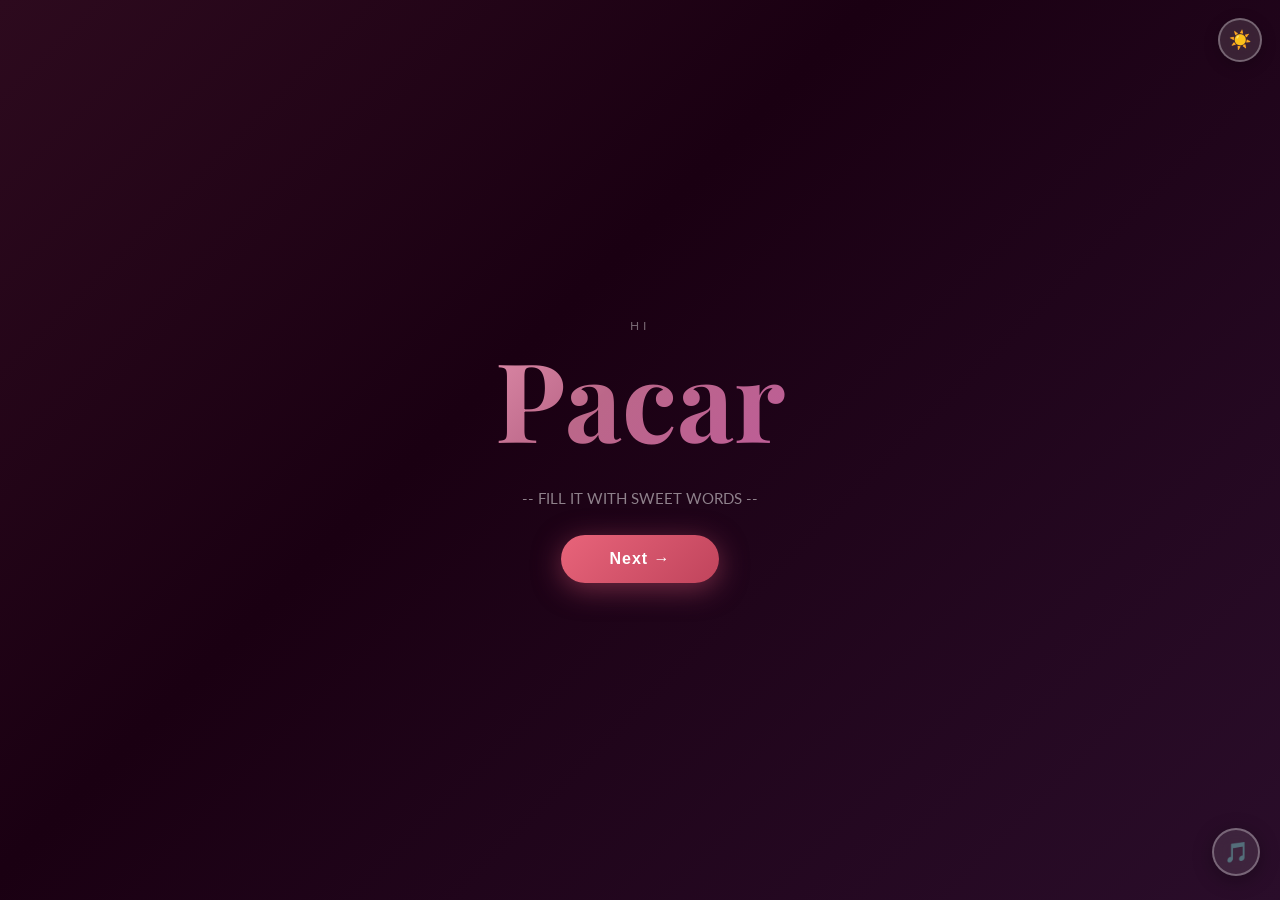
==== web3.html @ 9d890f9f "Add files via upload" ====
<!DOCTYPE html>
<html lang="id" data-theme="dark">
<head>
<meta charset="UTF-8">
<meta name="viewport" content="width=device-width, initial-scale=1.0">
<title>Happy Birthday Pacar</title>
<link href="https://fonts.googleapis.com/css2?family=Playfair+Display:ital,wght@0,400;0,700;1,400&family=Lato:wght@300;400;700&display=swap" rel="stylesheet">
<link rel="stylesheet" href="web3.css">
</head>
<body>

<!-- Floating hearts -->
<div class="bg-hearts" id="bgHearts"></div>

<!-- Theme Toggle Button -->
<button class="theme-toggle" id="themeToggle" title="Toggle Dark/Light Mode">☀️</button>

<!-- Backsound Audio -->
<!-- FIX: path menggunakan relative path dari folder yang sama -->
<audio id="bgMusic" loop preload="auto">
  <source src="song/wave to earth - love. (Official Lyric Video).mp3" type="audio/mpeg">
</audio>

<!-- Mini music player button -->
<div class="music-player" id="musicPlayer">
  <button class="music-btn" id="musicToggle" title="Play/Pause Music">
    <span class="music-icon" id="musicIcon">🎵</span>
  </button>
  <div class="music-note n1">♪</div>
  <div class="music-note n2">♫</div>
  <div class="music-note n3">♩</div>
</div>

<!-- SCENE 1 — INTRO -->
<div class="scene active" id="s-intro">
  <p class="scene-label"> Hi </p>
  <h1 class="intro-name">Pacar</h1>
  <div class="intro-rose-row"></div>
  <p class="scene-sub">-- FILL IT WITH SWEET WORDS --</p>
  <button class="btn btn-rose" id="btnIntroStart">Next →</button>
</div>

<!-- SCENE 2 — COUNTDOWN -->
<div class="scene" id="s-countdown">
  <p class="scene-label" style="margin-bottom:20px">Wait...</p>
  <div style="position:relative;display:flex;align-items:center;justify-content:center;">
    <div class="countdown-ring" style="width:240px;height:240px;margin:-120px;"></div>
    <div class="countdown-num" id="cdNum">3</div>
  </div>
  <p id="cdLabel" style="margin-top:28px;font-size:16px;color:var(--text-sub);letter-spacing:2px;min-height:24px;text-align:center;"></p>
</div>

<!-- SCENE 3 — GAME (CARD FLIP) -->
<div class="scene" id="s-game">
  <h2 class="scene-h2">Card Flip </h2>
  <p class="scene-sub" style="margin-bottom:14px">Match 8 pairs of cards</p>
  <div class="game-header">
    <div class="game-stat">Step: <span id="gMoves">0</span></div>
    <div class="game-stat">Pair: <span id="gMatched">0</span>/8</div>
    <div class="game-stat">Time: <span id="gTimer">0</span>s</div>
  </div>
  <div class="card-grid" id="cardGrid"></div>
  <div class="game-win-msg" id="gameWin">
    <div style="font-size:52px"></div>
    <p class="scene-h2" style="font-size:24px">Yeayyy! It's done!</p>
    <p class="scene-sub" style="margin-bottom:16px" id="winDetail">— steps per — seconds</p>
    <button class="btn btn-rose" id="btnGameNext">Next</button>
  </div>
</div>

<!--  SCENE 4 — CAKE -->
<div class="scene" id="s-cake">
  <h2 class="scene-h2">Puff the candle !</h2>
  <p class="scene-sub">Make a wish... then puff</p>
  <div class="cake-wrap">
    <svg id="cake-svg" viewBox="0 0 300 300" xmlns="http://www.w3.org/2000/svg">
      <ellipse cx="150" cy="270" rx="108" ry="13" fill="rgba(255,120,140,.15)"/>
      <!-- Bottom tier -->
      <rect x="50" y="190" width="200" height="76" rx="14" fill="#c0445c" opacity=".85"/>
      <rect x="50" y="183" width="200" height="16" rx="7" fill="#e8647a"/>
      <path d="M55 215 Q80 204 105 215 Q130 226 155 215 Q180 204 205 215 Q230 226 246 215" fill="none" stroke="rgba(255,255,255,.3)" stroke-width="2"/>
      <circle cx="85"  cy="208" r="5" fill="rgba(255,255,255,.4)"/>
      <circle cx="120" cy="202" r="4" fill="rgba(255,255,255,.3)"/>
      <circle cx="155" cy="208" r="5" fill="rgba(255,255,255,.4)"/>
      <circle cx="190" cy="202" r="4" fill="rgba(255,255,255,.3)"/>
      <circle cx="218" cy="208" r="5" fill="rgba(255,255,255,.4)"/>
      <!-- Middle tier -->
      <rect x="72" y="125" width="156" height="66" rx="11" fill="#9b5b8a" opacity=".85"/>
      <rect x="72" y="118" width="156" height="15" rx="6" fill="#bf7db4"/>
      <text x="150" y="162" font-family="Georgia,serif" font-size="11" fill="rgba(255,255,255,.7)" text-anchor="middle" font-style="italic"></text>
      <rect x="94"  y="134" width="14" height="4" rx="2" fill="rgba(255,200,220,.7)" transform="rotate(-28 101 136)"/>
      <rect x="130" y="141" width="14" height="4" rx="2" fill="rgba(200,160,255,.7)" transform="rotate(18 137 143)"/>
      <rect x="168" y="134" width="14" height="4" rx="2" fill="rgba(255,220,140,.7)" transform="rotate(-15 175 136)"/>
      <rect x="102" y="151" width="14" height="4" rx="2" fill="rgba(255,220,140,.7)" transform="rotate(22 109 153)"/>
      <rect x="160" y="151" width="14" height="4" rx="2" fill="rgba(255,180,200,.7)" transform="rotate(-18 167 153)"/>
      <!-- Top tier -->
      <rect x="98" y="68" width="104" height="56" rx="10" fill="#e8a952" opacity=".8"/>
      <rect x="98" y="62" width="104" height="14" rx="6" fill="#f0c060"/>
      <!-- Bow -->
      <path d="M136 60 Q127 52 131 46 Q136 41 143 49" fill="#e8647a"/>
      <path d="M164 60 Q173 52 169 46 Q164 41 157 49" fill="#e8647a"/>
      <circle cx="150" cy="58" r="6" fill="#c0445c"/>
      <!-- Candles -->
      <g id="c-on">
        <rect x="114" y="40" width="11" height="26" rx="4" fill="#f9a8d4"/>
        <ellipse cx="119.5" cy="42" rx="5.5" ry="2.8" fill="#f472b6"/>
        <g class="flame-g f1"><ellipse cx="119.5" cy="32" rx="5" ry="8" fill="#fbbf24" opacity=".9"/><ellipse cx="119.5" cy="34" rx="3" ry="5" fill="#f97316"/><ellipse cx="119.5" cy="36" rx="2" ry="3" fill="#ef4444"/></g>
        <rect x="144" y="34" width="11" height="28" rx="4" fill="#a5f3fc"/>
        <ellipse cx="149.5" cy="36" rx="5.5" ry="2.8" fill="#22d3ee"/>
        <g class="flame-g f2"><ellipse cx="149.5" cy="26" rx="5" ry="8" fill="#fbbf24" opacity=".9"/><ellipse cx="149.5" cy="28" rx="3" ry="5" fill="#f97316"/><ellipse cx="149.5" cy="30" rx="2" ry="3" fill="#ef4444"/></g>
        <rect x="174" y="40" width="11" height="26" rx="4" fill="#bbf7d0"/>
        <ellipse cx="179.5" cy="42" rx="5.5" ry="2.8" fill="#4ade80"/>
        <g class="flame-g f3"><ellipse cx="179.5" cy="32" rx="5" ry="8" fill="#fbbf24" opacity=".9"/><ellipse cx="179.5" cy="34" rx="3" ry="5" fill="#f97316"/><ellipse cx="179.5" cy="36" rx="2" ry="3" fill="#ef4444"/></g>
      </g>
      <g id="c-off" style="display:none">
        <path d="M119.5 38 Q117 30 119.5 22 Q122 14 119.5 8" fill="none" stroke="rgba(255,255,255,.4)" stroke-width="1.5" stroke-linecap="round"/>
        <path d="M149.5 32 Q147 24 149.5 16 Q152 8 149.5 2" fill="none" stroke="rgba(255,255,255,.4)" stroke-width="1.5" stroke-linecap="round"/>
        <path d="M179.5 38 Q177 30 179.5 22 Q182 14 179.5 8" fill="none" stroke="rgba(255,255,255,.4)" stroke-width="1.5" stroke-linecap="round"/>
      </g>
    </svg>
    <p class="cake-msg" id="cakeMsg">Make a wish...</p>
    <button class="btn btn-gold" id="btnBlow">puff out the candles!</button>
  </div>
</div>

<!--  SCENE 5 — MESSAGE -->
<div class="scene" id="s-message">
  <h2 class="scene-h2" style="margin-bottom:4px">💌 For u :3 </h2>
  <p class="scene-sub" style="margin-bottom:14px">Write with full of heart</p>

  <div class="msg-scene-wrap">
    <!-- Left side frames -->
    <div class="msg-side-frames msg-side-left">
      <div class="msg-frame">
        <div class="frame-ph"></div>
        <div class="frame-label">memory</div>
      </div>
      <div class="msg-frame">
        <div class="frame-ph"></div>
        <div class="frame-label">us</div>
      </div>
      <div class="msg-frame">
        <div class="frame-ph"></div>
        <div class="frame-label">moments</div>
      </div>
    </div>

    <!-- Message card -->
    <div class="msg-card">
      <p class="msg-text" id="msgTyping"></p>
      <p class="msg-sign" id="msgSign" style="opacity:0;transition:opacity .8s">— "V-09 (Nama Pengirim)" 🌷</p>
    </div>

    <!-- Right side frames -->
    <div class="msg-side-frames msg-side-right">
      <div class="msg-frame">
        <div class="frame-ph"></div>
        <div class="frame-label">love</div>
      </div>
      <div class="msg-frame">
        <div class="frame-ph"></div>
        <div class="frame-label">forever</div>
      </div>
      <div class="msg-frame">
        <div class="frame-ph"></div>
        <div class="frame-label">bday</div>
      </div>
    </div>
  </div>

  <button class="btn btn-ghost" id="btnMsgNext" style="margin-top:16px;display:none">Next</button>
</div>

<!-- SCENE 6 — SOMETHING THAT MAKE U SPECIAL -->
<div class="scene" id="s-special">
  <h2 class="scene-h2">What Makes You Special</h2>
  <p class="scene-sub">Things about you that are always remembered...</p>
  <div class="special-scroll" id="specialGrid">
    <div class="sp-card"><div class="sp-icon"></div><h3 class="sp-title">A</h3><p class="sp-desc">-- The Reason --</p></div>
    <div class="sp-card"><div class="sp-icon"></div><h3 class="sp-title">B</h3><p class="sp-desc">-- The Reason --</p></div>
    <div class="sp-card"><div class="sp-icon"></div><h3 class="sp-title">C</h3><p class="sp-desc">-- The Reason --</p></div>
    <div class="sp-card"><div class="sp-icon"></div><h3 class="sp-title">D</h3><p class="sp-desc">-- The Reason --</p></div>
    <div class="sp-card"><div class="sp-icon"></div><h3 class="sp-title">E</h3><p class="sp-desc">-- The Reason --</p></div>
    <div class="sp-card"><div class="sp-icon"></div><h3 class="sp-title">F</h3><p class="sp-desc">-- The Reason --</p></div>
  </div>
  <button class="btn btn-rose btn-next-sp" id="btnSpecialNext">Next</button>
</div>

<!-- SCENE 7 — GALLERY (POLAROID STYLE, grid 2 kolom, scroll) -->
<div class="scene" id="s-gallery">
  <div class="gallery-title-overlay">
    <h2>Our Memories</h2>
    <p class="gallery-sub">✦ every moment captured in love ✦</p>
  </div>
  <div class="gallery-outer">
    <div class="gallery-track" id="galleryTrack">

      <div class="gallery-row">
        <div class="polaroid">
          <img class="pol-img" src="./image/foto1.jpg" alt="Kenangan 1" loading="lazy" onerror="this.replaceWith(Object.assign(document.createElement('div'),{className:'pol-ph',innerHTML:'<div class=&quot;pi&quot;></div><div class=&quot;pt&quot;>Foto bersama</div>'}))">
          <div class="pol-caption">moment #1</div>
        </div>
        <div class="polaroid">
          <img class="pol-img" src="./image/foto2.jpg" alt="Kenangan 2" loading="lazy" onerror="this.replaceWith(Object.assign(document.createElement('div'),{className:'pol-ph',innerHTML:'<div class=&quot;pi&quot;></div><div class=&quot;pt&quot;>Foto bersama</div>'}))">
          <div class="pol-caption">moment #2</div>
        </div>
      </div>

      <div class="gallery-row">
        <div class="polaroid">
          <img class="pol-img" src="image/foto3.jpg" alt="Kenangan 3" loading="lazy" onerror="this.replaceWith(Object.assign(document.createElement('div'),{className:'pol-ph',innerHTML:'<div class=&quot;pi&quot;></div><div class=&quot;pt&quot;>Foto bersama</div>'}))">
          <div class="pol-caption">moment #3</div>
        </div>
        <div class="polaroid">
          <img class="pol-img" src="image/foto4.jpg" alt="Kenangan 4" loading="lazy" onerror="this.replaceWith(Object.assign(document.createElement('div'),{className:'pol-ph',innerHTML:'<div class=&quot;pi&quot;></div><div class=&quot;pt&quot;>Foto bersama</div>'}))">
          <div class="pol-caption">moment #4</div>
        </div>
      </div>

      <div class="gallery-row">
        <div class="polaroid">
          <img class="pol-img" src="image/foto5.jpg" alt="Kenangan 5" loading="lazy" onerror="this.replaceWith(Object.assign(document.createElement('div'),{className:'pol-ph',innerHTML:'<div class=&quot;pi&quot;></div><div class=&quot;pt&quot;>Foto bersama</div>'}))">
          <div class="pol-caption">moment #5</div>
        </div>
        <div class="polaroid">
          <img class="pol-img" src="image/foto6.jpg" alt="Kenangan 6" loading="lazy" onerror="this.replaceWith(Object.assign(document.createElement('div'),{className:'pol-ph',innerHTML:'<div class=&quot;pi&quot;></div><div class=&quot;pt&quot;>Foto bersama</div>'}))">
          <div class="pol-caption">moment #6</div>
        </div>
      </div>

      <div class="gallery-row">
        <div class="polaroid">
          <img class="pol-img" src="image/foto7.jpg" alt="Kenangan 7" loading="lazy" onerror="this.replaceWith(Object.assign(document.createElement('div'),{className:'pol-ph',innerHTML:'<div class=&quot;pi&quot;></div><div class=&quot;pt&quot;>Foto bersama</div>'}))">
          <div class="pol-caption">moment #7</div>
        </div>
        <div class="polaroid">
          <img class="pol-img" src="image/foto8.jpg" alt="Kenangan 8" loading="lazy" onerror="this.replaceWith(Object.assign(document.createElement('div'),{className:'pol-ph',innerHTML:'<div class=&quot;pi&quot;></div><div class=&quot;pt&quot;>Foto bersama</div>'}))">
          <div class="pol-caption">moment #8</div>
        </div>
      </div>

    </div><!-- end gallery-track -->
  </div><!-- end gallery-outer -->
  <button class="btn btn-ghost" id="btnGalleryNext" style="margin-top:16px">Next</button>
</div>

<!-- SCENE 8 — PORTRAIT -->
<div class="scene" id="s-portrait">
  <h2 class="scene-h2"></h2>
  <p class="scene-sub"></p>
  <div class="portrait-outer">
    <div class="ring r2"></div>
    <div class="ring r1"></div>
    <div class="portrait-circle" id="pCircle">
      <!-- Ganti URL di bawah ini dengan link foto Pacar -->
      <img id="pImg" src="/coding/hbd web/img/rosie.jpg" alt="Foto Pacar" style="display:block;"/>
    </div>
    <div class="petal-ring">
      <span style="top:-14px;left:56px;animation-delay:0s"></span>
      <span style="top:-8px;right:46px;animation-delay:.4s"></span>
      <span style="top:48px;left:-18px;animation-delay:.8s"></span>
      <span style="top:48px;right:-16px;animation-delay:1.2s"></span>
      <span style="bottom:8px;left:36px;animation-delay:.3s"></span>
      <span style="bottom:8px;right:36px;animation-delay:.7s"></span>
      <span style="top:112px;left:-22px;animation-delay:1s"></span>
      <span style="top:112px;right:-20px;animation-delay:.5s"></span>
    </div>
    <div class="name-badge">Pacar</div>
  </div>
  <button class="btn btn-rose" id="btnPortraitNext" style="margin-top:54px">Next</button>
</div>

<!--  SCENE 9 — FINAL -->
<div class="scene" id="s-final">
  <p style="font-size:52px;margin-bottom:16px;animation:petalBob 1.5s ease-in-out infinite alternate"></p>
  <h2 class="final-h">Happy Birthday, Pacar!</h2>
  <p class="final-from">All this love is for you — today and forever</p>
  <div class="final-petals">-----</div>
  <button class="btn btn-ghost" id="btnReplay" style="margin-top:28px">↩ Back To Start</button>
</div>

<!-- Scroll hint -->
<div class="scroll-hint" id="scrollHint" style="display:none">SCROLL ATAU KLIK TOMBOL</div>

<script>
/* ====== THEME TOGGLE ====== */
const html = document.documentElement;
const themeBtn = document.getElementById('themeToggle');

function setTheme(theme) {
  html.setAttribute('data-theme', theme);
  themeBtn.textContent = theme === 'dark' ? '☀️' : '🌙';
  localStorage.setItem('wb-theme', theme);
}

themeBtn.addEventListener('click', () => {
  const current = html.getAttribute('data-theme');
  setTheme(current === 'dark' ? 'light' : 'dark');
});

// Restore saved theme
const savedTheme = localStorage.getItem('wb-theme');
if(savedTheme) setTheme(savedTheme);

/* ====== FLOATING HEARTS ====== */
(function(){
  const wrap = document.getElementById('bgHearts');
  const h = ['💖','💗','💕','🌸','✨','💫','🌷'];
  for(let i = 0; i < 20; i++){
    const el = document.createElement('div');
    el.className = 'fh';
    el.textContent = h[Math.floor(Math.random()*h.length)];
    el.style.cssText = `left:${Math.random()*100}vw;font-size:${12+Math.random()*14}px;animation-duration:${9+Math.random()*13}s;animation-delay:${Math.random()*14}s`;
    wrap.appendChild(el);
  }
})();

/* ====== SCENE MANAGER ====== */
const scenes = ['s-intro','s-countdown','s-game','s-cake','s-message','s-special','s-gallery','s-portrait','s-final'];
let currentIdx = 0;

function goTo(idx){
  if(idx<0||idx>=scenes.length) return;
  const from = document.getElementById(scenes[currentIdx]);
  const to   = document.getElementById(scenes[idx]);
  from.classList.add('exit-up');
  from.classList.remove('active');
  setTimeout(()=>{
    from.classList.remove('exit-up');
    from.style.opacity = '0';
    from.style.transform = 'scale(1.04)';
  }, 700);
  to.style.opacity = ''; to.style.transform = '';
  to.classList.add('enter-up','active');
  setTimeout(()=>to.classList.remove('enter-up'), 700);
  currentIdx = idx;
  // run scene-specific init
  if(idx === 1) startCountdown();
  if(idx === 2) initGame();
  if(idx === 5) animateSpecialCards();
  if(idx === 4) startTyping();
  // Init reveal-on-scroll animation when entering gallery scene
  if(idx === 6) initGalleryReveal();
}

/* ====== INTRO ====== */
document.getElementById('btnIntroStart').addEventListener('click', ()=>goTo(1));

/* ====== COUNTDOWN ====== */
function startCountdown(){
  const numEl = document.getElementById('cdNum');
  const lblEl = document.getElementById('cdLabel');
  const labels = ['','One more...','Almost ready...','Get ready'];
  let n = 3;
  numEl.textContent = n;
  numEl.classList.add('pop');
  lblEl.textContent = labels[n]||'';
  setTimeout(()=>numEl.classList.remove('pop'), 350);
  const iv = setInterval(()=>{
    n--;
    if(n < 1){
      clearInterval(iv);
      lblEl.textContent = 'Now!';
      numEl.textContent = 'GO!';
      numEl.classList.add('pop');
      setTimeout(()=>goTo(2), 900);
      return;
    }
    numEl.textContent = n;
    numEl.classList.add('pop');
    lblEl.textContent = labels[n]||'';
    setTimeout(()=>numEl.classList.remove('pop'), 350);
  }, 1000);
}

/* ====== CARD FLIP GAME ====== */
const EMOJIS = ['💖','💗','💕','💝','💘','💓','💞','🌹'];
let cards=[], flipped=[], matched=0, moves=0, gameTimer=null, gameSeconds=0, gameLocked=false;

function initGame(){
  matched=0; moves=0; gameSeconds=0; flipped=[]; gameLocked=false;
  document.getElementById('gMoves').textContent='0';
  document.getElementById('gMatched').textContent='0';
  document.getElementById('gTimer').textContent='0';
  document.getElementById('gameWin').classList.remove('show');
  document.getElementById('cardGrid').style.display='grid';
  if(gameTimer) clearInterval(gameTimer);

  let deck=[...EMOJIS,...EMOJIS];
  deck.sort(()=>Math.random()-.5);

  const grid=document.getElementById('cardGrid');
  grid.innerHTML='';
  cards=[];
  deck.forEach((emoji,i)=>{
    const cell=document.createElement('div');
    cell.className='card-cell';
    cell.dataset.emoji=emoji;
    cell.dataset.idx=i;
    cell.innerHTML=`
      <div class="card-inner">
        <div class="card-front"><div class="card-front-deco"></div></div>
        <div class="card-back">${emoji}</div>
      </div>`;
    cell.addEventListener('click',onCardClick);
    grid.appendChild(cell);
    cards.push(cell);
  });

  gameTimer=setInterval(()=>{
    gameSeconds++;
    document.getElementById('gTimer').textContent=gameSeconds;
  },1000);
}

function onCardClick(){
  if(gameLocked) return;
  if(this.classList.contains('flipped')||this.classList.contains('matched')) return;
  if(flipped.length>=2) return;

  this.classList.add('flipped');
  flipped.push(this);

  if(flipped.length===2){
    moves++;
    document.getElementById('gMoves').textContent=moves;
    gameLocked=true;
    const [a,b]=flipped;
    if(a.dataset.emoji===b.dataset.emoji){
      a.classList.add('matched'); b.classList.add('matched');
      a.classList.remove('flipped'); b.classList.remove('flipped');
      matched++;
      document.getElementById('gMatched').textContent=matched;
      flipped=[];
      gameLocked=false;
      if(matched===8){
        clearInterval(gameTimer);
        setTimeout(showGameWin,400);
      }
    } else {
      setTimeout(()=>{
        a.classList.remove('flipped'); b.classList.remove('flipped');
        flipped=[];
        gameLocked=false;
      },900);
    }
  }
}

function showGameWin(){
  document.getElementById('cardGrid').style.display='none';
  document.getElementById('winDetail').textContent=`${moves} steps per ${gameSeconds} second`;
  document.getElementById('gameWin').classList.add('show');
}
document.getElementById('btnGameNext').addEventListener('click',()=>goTo(3));

/* ====== CAKE ====== */
document.getElementById('btnBlow').addEventListener('click',function(){
  document.getElementById('c-on').style.display='none';
  document.getElementById('c-off').style.display='block';
  document.getElementById('cakeMsg').textContent='I hope your wish comes true! Happy Birthday, Sweetheart! 🎂';
  this.disabled=true; this.style.opacity='.5';
  confetti();
  setTimeout(()=>goTo(4),2600);
});
function confetti(){
  const cols=['#e8647a','#fbbf24','#a78bfa','#34d399','#60a5fa','#f472b6','#fb923c'];
  for(let i=0;i<80;i++){
    setTimeout(()=>{
      const c=document.createElement('div');
      c.className='confetti-p';
      c.style.cssText=`left:${10+Math.random()*80}vw;top:${Math.random()*30}vh;background:${cols[Math.floor(Math.random()*cols.length)]};width:${6+Math.random()*10}px;height:${6+Math.random()*10}px;transform:rotate(${Math.random()*360}deg);animation-duration:${1.5+Math.random()*2}s`;
      document.body.appendChild(c);
      setTimeout(()=>c.remove(),3200);
    },i*28);
  }
}

/* ====== MESSAGE TYPING ====== */
const MSG = `Long Text ...`;

let typingStarted = false;
function startTyping(){
  if(typingStarted) return;
  typingStarted = true;
  const el = document.getElementById('msgTyping');
  el.textContent = '';
  let i = 0;
  function type(){
    if(i < MSG.length){
      el.textContent += MSG[i++];
      setTimeout(type, 22);
    } else {
      el.classList.add('done');
      document.getElementById('msgSign').style.opacity='1';
      document.getElementById('btnMsgNext').style.display='inline-block';
    }
  }
  type();
}
document.getElementById('btnMsgNext').addEventListener('click',()=>goTo(5));

/* ====== SPECIAL CARDS ====== */
function animateSpecialCards(){
  document.querySelectorAll('.sp-card').forEach((c,i)=>{
    setTimeout(()=>c.classList.add('show'),i*130);
  });
}
document.getElementById('btnSpecialNext').addEventListener('click',()=>goTo(6));

/* ====== GALLERY ====== */
document.getElementById('btnGalleryNext').addEventListener('click',()=>goTo(7));

let galleryRevealInitialized = false;
function initGalleryReveal(){
  const polaroids = document.querySelectorAll('#s-gallery .polaroid');
  if(galleryRevealInitialized){
    // re-trigger in case scene re-enters after a resize/replay
    polaroids.forEach(p=>p.classList.add('in-view'));
    return;
  }
  galleryRevealInitialized = true;

  if(!('IntersectionObserver' in window)){
    polaroids.forEach(p=>p.classList.add('in-view'));
    return;
  }

  const observer = new IntersectionObserver((entries)=>{
    entries.forEach(entry=>{
      if(entry.isIntersecting){
        entry.target.classList.add('in-view');
        observer.unobserve(entry.target);
      }
    });
  }, { root: document.getElementById('s-gallery'), threshold: 0.15 });

  polaroids.forEach(p=>observer.observe(p));
}

/* ====== PORTRAIT ====== */
document.getElementById('btnPortraitNext').addEventListener('click',()=>{ confetti(); goTo(8); });
/* ====== SONG ====== */
const bgMusic    = document.getElementById('bgMusic');
const musicToggle= document.getElementById('musicToggle');
const musicIcon  = document.getElementById('musicIcon');
const musicPlayer= document.getElementById('musicPlayer');
let musicPlaying = false;
let autoPlayAttempted = false;

function playMusic(){
  bgMusic.play().then(()=>{
    musicPlaying = true;
    musicIcon.textContent = '🔊';
    musicPlayer.classList.add('playing');
  }).catch(()=>{
    // Autoplay blocked — will play on first user interaction
  });
}
function pauseMusic(){
  bgMusic.pause();
  musicPlaying = false;
  musicIcon.textContent = '🎵';
  musicPlayer.classList.remove('playing');
}

musicToggle.addEventListener('click',()=>{
  if(musicPlaying) pauseMusic(); else playMusic();
});

// FIX: Auto-play on first user interaction anywhere on page
function tryAutoPlay(){
  if(!autoPlayAttempted && !musicPlaying){
    autoPlayAttempted = true;
    playMusic();
  }
}
document.addEventListener('click',   tryAutoPlay, { once: true });

/* ====== FINAL ====== */
document.getElementById('btnReplay').addEventListener('click',()=>{
  typingStarted = false;
  autoPlayAttempted = false;
  document.getElementById('c-on').style.display='block';
  document.getElementById('c-off').style.display='none';
  document.getElementById('btnBlow').disabled=false;
  document.getElementById('btnBlow').style.opacity='1';
  document.getElementById('cakeMsg').textContent='Make a wish...';
  document.getElementById('btnMsgNext').style.display='none';
  document.getElementById('msgTyping').textContent='';
  document.getElementById('msgSign').style.opacity='0';
  document.querySelectorAll('.sp-card').forEach(c=>c.classList.remove('show'));
  goTo(0);
});
</script>
</body>
</html>
---- web3.css ----
*, *::before, *::after { box-sizing: border-box; margin: 0; padding: 0; }

/* ============ THEME VARIABLES ============ */
:root {
  /* Pink palette - shared */
  --rose: #e8647a;
  --rose-light: #f9d0d8;
  --rose-deep: #c0445c;
  --gold: #e8a952;
  --blush: #fde8ee;
  --cream: #fffaf5;
  --purple: #9b5b8a;
  --lavender: #e8d5f0;
}

/* ===== DARK MODE (default) ===== */
:root, [data-theme="dark"] {
  --deep: #3a1a2a;
  --bg-base: #1a0a12;
  --bg-card: rgba(255,255,255,.07);
  --bg-card-border: rgba(255,255,255,.12);
  --text-main: rgba(255,255,255,.88);
  --text-sub: rgba(255,255,255,.5);
  --text-label: rgba(255,255,255,.4);
  --text-h: white;
  --btn-ghost-bg: rgba(255,255,255,.1);
  --btn-ghost-border: rgba(255,255,255,.3);
  --btn-ghost-color: white;
  --gallery-fade-color: #1a0818;
  --msg-quote-color: rgba(255,255,255,.06);

  /* Scene backgrounds - dark */
  --bg-intro:    linear-gradient(135deg,#2d0a1e 0%,#1a0012 40%,#2a0d2a 100%);
  --bg-countdown:linear-gradient(135deg,#1a0a20 0%,#0d0028 100%);
  --bg-game:     linear-gradient(135deg,#1e0a2a 0%,#0a1220 100%);
  --bg-cake:     linear-gradient(135deg,#2a0a18 0%,#1a0a2a 100%);
  --bg-message:  linear-gradient(135deg,#1e0818 0%,#2a1020 100%);
  --bg-special:  linear-gradient(135deg,#10081e 0%,#1e0a28 100%);
  --bg-gallery:  linear-gradient(135deg,#1a0818 0%,#0a1020 100%);
  --bg-portrait: linear-gradient(135deg,#200a1a 0%,#1a0a28 100%);
  --bg-final:    linear-gradient(135deg,#2a0a1e 0%,#1e0a30 100%);

  /* Theme toggle icon */
  --theme-icon: '☀️';
}

/* ===== LIGHT MODE ===== */
[data-theme="light"] {
  --deep: #4A2837;                  
  --bg-base: #FBF0F3;               
  --bg-card: rgba(255, 188, 188, 0.35);
  --bg-card-border: rgba(186, 126, 143, 0.3);
  --text-main: #4A2837;             
  --text-sub: #6E4555;             
  --text-label: #8A5E71;            
  --text-h: #3D1E2B;                
  --btn-ghost-bg: rgba(214, 155, 173, 0.15);
  --btn-ghost-border: rgba(186, 126, 143, 0.5);
  --btn-ghost-color: #A36377;
  --gallery-fade-color: #FBF0F3;    
  --msg-quote-color: rgba(186, 126, 143, 0.12);

  /* Scene backgrounds - light (Soft & Dusty Coquette Pink Gradation) */
  --bg-intro:    linear-gradient(135deg, #F9E2E8 0%, #F3D3DD 40%, #E6C5D0 100%);
  --bg-countdown:linear-gradient(135deg, #F6E6EB 0%, #E3CBD5 100%);
  --bg-game:     linear-gradient(135deg, #FBF0F3 0%, #DCE3EB 100%);
  --bg-cake:     linear-gradient(135deg, #FCECEF 0%, #E0CBD6 100%);
  --bg-message:  linear-gradient(135deg, #FBF0F3 0%, #F3D3DD 100%);
  --bg-special:  linear-gradient(135deg, #EAE0EB 0%, #F5DCE3 100%);
  --bg-gallery:  linear-gradient(135deg, #F5DCE3 0%, #E2EBF5 100%);
  --bg-portrait: linear-gradient(135deg, #F3D3DD 0%, #E3CBD5 100%);
  --bg-final:    linear-gradient(135deg, #F9E2E8 0%, #E6C5D0 100%);

  --theme-icon: '🌙';
}

html, body {
  width: 100%; height: 100%; overflow: hidden;
  font-family: 'Lato', sans-serif;
  background: var(--bg-base);
  color: var(--deep);
  transition: background 0.4s ease, color 0.4s ease;
}

/* ============ THEME TOGGLE BUTTON ============ */
.theme-toggle {
  position: fixed;
  top: 18px;
  right: 18px;
  z-index: 200;
  width: 44px;
  height: 44px;
  border-radius: 50%;
  border: 2px solid rgba(255,255,255,.3);
  background: rgba(255,255,255,.12);
  backdrop-filter: blur(10px);
  cursor: pointer;
  font-size: 18px;
  display: flex;
  align-items: center;
  justify-content: center;
  transition: all .3s;
  box-shadow: 0 4px 16px rgba(0,0,0,.2);
  color: white;
}
[data-theme="light"] .theme-toggle {
  border-color: rgba(192,68,92,.35);
  background: rgba(255,255,255,.5);
  color: #c0445c;
  box-shadow: 0 4px 16px rgba(192,68,92,.15);
}
.theme-toggle:hover {
  transform: scale(1.1) rotate(15deg);
  background: rgba(232,100,122,.3);
  border-color: var(--rose);
}

/* ============ SCENE SYSTEM ============ */
.scene {
  position: fixed;
  inset: 0;
  display: flex;
  flex-direction: column;
  align-items: center;
  justify-content: center;
  padding: 24px;
  opacity: 0;
  pointer-events: none;
  transform: scale(1.04);
  transition: opacity 0.7s cubic-bezier(.4,0,.2,1), transform 0.7s cubic-bezier(.4,0,.2,1), background 0.4s ease;
  will-change: opacity, transform;
  overflow: hidden;
}
.scene.active {
  opacity: 1;
  pointer-events: all;
  transform: scale(1);
  z-index: 20;
}

/* Scene galeri: beda dari scene lain — bisa discroll ke bawah,
   tinggi mengikuti konten (bukan dikunci 100vh penuh dengan overflow hidden) */
.scene#s-gallery {
  position: fixed;
  inset: 0;
  height: 100%;
  overflow-y: auto;
  -webkit-overflow-scrolling: touch;
  justify-content: flex-start;
  padding-top: 64px;
  padding-bottom: 48px;
}
.scene#s-gallery .btn {
  flex-shrink: 0;
}
.scene.exit-up {
  animation: exitUp 0.7s cubic-bezier(.4,0,.2,1) forwards;
  pointer-events: none;
  z-index: 19;
}
@keyframes exitUp {
  from { opacity:1; transform:scale(1) translateY(0); }
  to   { opacity:0; transform:scale(0.96) translateY(-60px); }
}
.scene.enter-up {
  animation: enterUp 0.7s cubic-bezier(.4,0,.2,1) forwards;
  pointer-events: none;
  z-index: 20;
}
@keyframes enterUp {
  from { opacity:0; transform:scale(1.04) translateY(60px); }
  to   { opacity:1; transform:scale(1) translateY(0); }
}

/* ============ BG PARTICLES ============ */
.bg-hearts {
  position: fixed;
  inset: 0;
  pointer-events: none;
  z-index: 1;
  overflow: hidden;
}
.fh {
  position: absolute;
  opacity: 0;
  animation: fhUp linear infinite;
  user-select: none;
}
@keyframes fhUp {
  0%   { transform: translateY(110vh) rotate(0deg); opacity:0; }
  8%   { opacity:.4; }
  92%  { opacity:.2; }
  100% { transform: translateY(-10vh) rotate(360deg); opacity:0; }
}

/* ============ SCENE BACKGROUNDS ============ */
#s-intro     { background: var(--bg-intro); }
#s-countdown { background: var(--bg-countdown); }
#s-game      { background: var(--bg-game); }
#s-cake      { background: var(--bg-cake); }
#s-message   { background: var(--bg-message); }
#s-special   { background: var(--bg-special); }
#s-gallery   { background: var(--bg-gallery); }
#s-portrait  { background: var(--bg-portrait); }
#s-final     { background: var(--bg-final); }

/* ============ TYPOGRAPHY ============ */
.scene-label {
  font-size: 12px;
  letter-spacing: 4px;
  text-transform: uppercase;
  color: var(--text-label);
  margin-bottom: 10px;
}
.scene-h1 {
  font-family: 'Playfair Display', serif;
  font-size: clamp(36px, 8vw, 72px);
  color: var(--text-h);
  line-height: 1.1;
  text-align: center;
  margin-bottom: 12px;
}
.scene-h2 {
  font-family: 'Playfair Display', serif;
  font-size: clamp(22px, 5vw, 38px);
  color: var(--text-h);
  text-align: center;
  margin-bottom: 8px;
}
.scene-sub {
  font-size: 15px;
  color: var(--text-sub);
  text-align: center;
  margin-bottom: 28px;
}
[data-theme="light"] .scene-h2,
[data-theme="light"] .scene-label,
[data-theme="light"] .scene-sub { text-shadow: none; }

/* ============ BUTTONS ============ */
.btn {
  display: inline-block;
  padding: 15px 48px;
  border-radius: 50px;
  font-size: 16px;
  font-weight: 700;
  border: none;
  cursor: pointer;
  letter-spacing: 1px;
  transition: transform .2s, box-shadow .2s;
}
.btn-rose {
  background: linear-gradient(135deg, var(--rose), var(--rose-deep));
  color: white;
  box-shadow: 0 6px 28px rgba(200,80,110,.5);
}
.btn-rose:hover { transform:translateY(-3px); box-shadow:0 10px 36px rgba(200,80,110,.6); }
.btn-gold {
  background: linear-gradient(135deg, var(--gold), #c47a10);
  color: white;
  box-shadow: 0 6px 28px rgba(200,140,40,.4);
}
.btn-gold:hover { transform:translateY(-3px); }
.btn-ghost {
  background: var(--btn-ghost-bg);
  border: 1.5px solid var(--btn-ghost-border);
  color: var(--btn-ghost-color);
  backdrop-filter: blur(8px);
}
.btn-ghost:hover { background: rgba(232,100,122,.18); transform:translateY(-2px); }

/* ============ INTRO SCENE ============ */
.intro-name {
  font-family: 'Playfair Display', serif;
  font-size: clamp(64px, 16vw, 110px);
  font-weight: 700;
  line-height: 1;
  background: linear-gradient(135deg, #dc89a6 0%, #bb6789 40%, #bd5d97 100%);
  -webkit-background-clip: text;
  -webkit-text-fill-color: transparent;
  background-clip: text;
  text-align: center;
  margin-bottom: 8px;
  animation: nameGlow 3s ease-in-out infinite alternate;
}
@keyframes nameGlow {
  from { filter: drop-shadow(0 0 12px rgba(232,100,122,.3)); }
  to   { filter: drop-shadow(0 0 28px rgba(232,100,122,.7)); }
}
.intro-rose-row {
  font-size: 32px;
  letter-spacing: 6px;
  margin-bottom: 28px;
  animation: petalBob 2s ease-in-out infinite alternate;
}
@keyframes petalBob {
  from { transform: translateY(0) scale(1); }
  to   { transform: translateY(-6px) scale(1.05); }
}

/* ============ COUNTDOWN SCENE ============ */
.countdown-num {
  font-family: 'Playfair Display', serif;
  font-size: clamp(120px, 30vw, 220px);
  font-weight: 700;
  color: var(--text-h);
  line-height: 1;
  transition: all .15s;
}
.countdown-num.pop { animation: numPop .35s cubic-bezier(.4,0,.2,1); }
@keyframes numPop {
  0%   { transform:scale(.6); opacity:0; }
  60%  { transform:scale(1.15); opacity:1; }
  100% { transform:scale(1); opacity:1; }
}
.countdown-ring {
  position: absolute;
  border-radius: 50%;
  border: 2px solid rgba(232,100,122,.3);
  animation: ringExpand 1s ease-out infinite;
}
@keyframes ringExpand {
  0%   { transform:scale(.3); opacity:.8; }
  100% { transform:scale(2.5); opacity:0; }
}

/* ============ GAME (CARD FLIP) ============ */
.game-header {
  display:flex; align-items:center; justify-content:space-between;
  width:100%; max-width:520px;
  margin-bottom:16px;
  padding: 0 4px;
}
.game-stat { font-size:13px; color:var(--text-sub); }
.game-stat span { color:var(--text-h); font-weight:700; font-size:16px; }
.card-grid {
  display: grid;
  grid-template-columns: repeat(4, 1fr);
  gap: 10px;
  width: 100%;
  max-width: 480px;
}
.card-cell {
  aspect-ratio: 1 / 1.1;
  perspective: 600px;
  cursor: pointer;
}
.card-inner {
  width:100%; height:100%;
  position: relative;
  transform-style: preserve-3d;
  transition: transform .45s cubic-bezier(.4,0,.2,1);
  border-radius: 12px;
}
.card-cell.flipped .card-inner  { transform: rotateY(180deg); }
.card-cell.matched .card-inner  { transform: rotateY(180deg); }
.card-cell.matched .card-back   { background: rgba(232,100,122,.25); border-color:var(--rose); }
.card-cell.matched               { cursor:default; }
.card-front, .card-back {
  position: absolute;
  inset: 0;
  border-radius: 12px;
  backface-visibility: hidden;
  display: flex;
  align-items: center;
  justify-content: center;
  border: 1.5px solid var(--bg-card-border);
}
.card-front {
  background: var(--bg-card);
  backdrop-filter: blur(4px);
  font-size: 24px;
}
.card-front-deco { font-size: 28px; opacity: .5; }
.card-back {
  background: rgba(130, 7, 7, 0.1);
  backdrop-filter: blur(6px);
  transform: rotateY(180deg);
  font-size: 30px;
}
.game-win-msg {
  display:none;
  flex-direction:column; align-items:center; gap:12px;
  text-align:center;
}
.game-win-msg.show { display:flex; }

/* ============ CAKE SCENE ============ */
.cake-wrap { text-align:center; }
#cake-svg  { max-width:260px; width:100%; display:block; margin:0 auto 20px; }
.flame-g   { transform-origin:50% 100%; }
@keyframes fl1 {
  0%   { transform: scale(1,1) rotate(-2deg)   skewX(0deg); }
  50%  { transform: scale(.93,1.1) rotate(1deg) skewX(2deg); }
  100% { transform: scale(.9,1.12) rotate(3deg) skewX(-1deg); }
}
@keyframes fl2 {
  0%   { transform: scale(1,1) rotate(2deg)    skewX(0deg); }
  50%  { transform: scale(.97,1.05) rotate(0deg) skewX(-2deg); }
  100% { transform: scale(.95,1.08) rotate(-3deg) skewX(1deg); }
}
@keyframes fl3 {
  0%   { transform: scale(1,1) rotate(-3deg)   skewX(0deg); }
  50%  { transform: scale(.9,1.12) rotate(0deg) skewX(1deg); }
  100% { transform: scale(.85,1.16) rotate(4deg) skewX(-2deg); }
}
.cake-msg {
  font-family:'Playfair Display',serif;
  font-size:18px; color:var(--text-main);
  min-height:28px; margin-bottom:20px; text-align:center;
}
.confetti-p {
  position:fixed; border-radius:2px;
  pointer-events:none; z-index:9999;
  animation: cfFall linear forwards;
}
@keyframes cfFall {
  0%   { opacity:1; }
  100% { transform:translateY(100vh) rotate(720deg); opacity:0; }
}

/* ============ MESSAGE SCENE ============ */
.msg-scene-wrap {
  position: relative;
  width: 100%;
  max-width: 760px;
  display: flex;
  align-items: center;
  justify-content: center;
  gap: 16px;
}

/* Side photo frames on message scene */
.msg-side-frames {
  display: flex;
  flex-direction: column;
  gap: 10px;
  flex-shrink: 0;
}
.msg-frame {
  width: 68px;
  height: 78px;
  background: white;
  border-radius: 4px;
  padding: 5px 5px 14px;
  box-shadow: 0 4px 16px rgba(0,0,0,.25), 0 1px 4px rgba(0,0,0,.15);
  display: flex;
  flex-direction: column;
  align-items: center;
  justify-content: center;
  transform: rotate(var(--rot, 0deg));
  transition: transform .3s, box-shadow .3s;
  flex-shrink: 0;
  overflow: hidden;
  position: relative;
}
.msg-frame:hover { transform: rotate(var(--rot, 0deg)) scale(1.08); box-shadow: 0 8px 24px rgba(0,0,0,.35); }
.msg-frame img {
  width: 100%; height: 100%;
  object-fit: cover;
  border-radius: 2px;
}
.msg-frame .frame-ph {
  font-size: 22px;
  line-height: 1;
}
.msg-frame .frame-label {
  position: absolute;
  bottom: 2px;
  font-size: 7px;
  color: #aaa;
  letter-spacing: .5px;
  text-align: center;
  width: 100%;
  font-family: 'Lato', sans-serif;
}
/* Different rotations per frame */
.msg-frame:nth-child(1) { --rot: -4deg; }
.msg-frame:nth-child(2) { --rot:  3deg; }
.msg-frame:nth-child(3) { --rot: -2deg; }
.msg-frame:nth-child(4) { --rot:  5deg; }
.msg-side-right .msg-frame:nth-child(1) { --rot:  4deg; }
.msg-side-right .msg-frame:nth-child(2) { --rot: -3deg; }
.msg-side-right .msg-frame:nth-child(3) { --rot:  2deg; }
.msg-side-right .msg-frame:nth-child(4) { --rot: -5deg; }

.msg-card {
  background: var(--bg-card);
  border: 1px solid var(--bg-card-border);
  border-radius: 24px;
  padding: 36px 40px;
  max-width: 560px;
  width: 100%;
  backdrop-filter: blur(10px);
  position: relative; overflow: hidden;
  flex-shrink: 1;
}
.msg-card::before {
  content: '❝';
  font-family: Georgia,serif;
  font-size: 100px;
  color: var(--msg-quote-color);
  position: absolute; top: -10px; left: 14px;
  line-height: 1;
}
.msg-text {
  font-family: 'Playfair Display', serif;
  font-size: clamp(13px, 2vw, 16px);
  line-height: 2;
  color: var(--text-main);
  border-left: 3px solid var(--rose);
  padding-left: 18px;
  margin-bottom: 20px;
  position: relative; z-index: 1;
  white-space: pre-line;
}
.msg-text::after {
  content: '|';
  animation: blink .6s infinite;
  color: var(--rose);
}
.msg-text.done::after { display: none; }
@keyframes blink { 0%,100%{opacity:1} 50%{opacity:0} }
.msg-sign {
  font-family: 'Playfair Display', serif;
  font-style: italic;
  font-size: 15px; color: var(--rose-light);
  text-align: right;
}
[data-theme="light"] .msg-sign { color: var(--rose-deep); }

/* ============ SPECIAL SCENE ============ */
.special-scroll {
  display: flex; flex-wrap: wrap; justify-content: center;
  gap: 14px;
  max-width: 800px; width: 100%;
  overflow-y: auto; max-height: 72vh;
  padding: 4px 4px 12px;
  scrollbar-width: thin; scrollbar-color: rgba(255,255,255,.2) transparent;
}
.sp-card {
  background: var(--bg-card);
  border: 1px solid var(--bg-card-border);
  border-radius: 18px;
  padding: 22px 18px;
  width: clamp(200px,28%,240px);
  text-align: center;
  backdrop-filter: blur(6px);
  opacity: 0; transform: translateY(30px);
  transition: transform .3s, box-shadow .3s;
}
.sp-card.show { animation: spIn .5s forwards; }
@keyframes spIn {
  to { opacity:1; transform:translateY(0); }
}
.sp-card:hover { transform:translateY(-5px); box-shadow:0 10px 30px rgba(232,100,122,.2); }
.sp-icon { font-size:36px; margin-bottom:10px; }
.sp-title {
  font-family:'Playfair Display',serif;
  font-size:15px; font-weight:700; color:var(--rose-light);
  margin-bottom:8px;
}
[data-theme="light"] .sp-title { color: var(--rose-deep); }
.sp-desc { font-size:13px; color:var(--text-sub); line-height:1.7; }
.btn-next-sp { margin-top:18px; padding:12px 36px; flex-shrink:0; }

/* ============ GALLERY SCENE — POLAROID STYLE (grid 2 kolom, discroll) ============ */
.gallery-outer {
  width: 100%;
  max-width: 480px;
  height: auto;
  min-height: 0;
  overflow: visible;
  border-radius: 20px;
  position: relative;
  background: transparent;
  border: none;
  flex-shrink: 0;
}
.gallery-track {
  display: grid;
  grid-template-columns: repeat(2, 1fr);
  gap: 18px 14px;
  align-items: start;
  animation: none;
  overflow: visible;
  max-height: none;
  height: auto;
  padding: 4px 2px 8px;
}
.gallery-row {
  display: contents;
}

/* Polaroid frame style */
.polaroid {
  background: white;
  padding: 8px 8px 18px;
  border-radius: 3px;
  box-shadow: 0 6px 22px rgba(0,0,0,.25), 0 2px 6px rgba(0,0,0,.15);
  width: 100%;
  height: auto;
  flex-shrink: 0;
  display: flex;
  flex-direction: column;
  align-items: center;
  justify-content: center;
  position: relative;
  transition: transform .3s, box-shadow .3s, opacity .5s ease;
  opacity: 0;
  transform: translateY(18px) rotate(var(--tilt, 0deg)) !important;
}
.polaroid.in-view {
  opacity: 1;
  transform: translateY(0) rotate(var(--tilt, 0deg)) !important;
}
.polaroid:hover {
  box-shadow: 0 12px 32px rgba(0,0,0,.35);
  z-index: 5;
  transform: translateY(0) rotate(var(--tilt, 0deg)) scale(1.04) !important;
}
/* Subtle alternating tilt per card */
.gallery-track .polaroid:nth-child(4n+1) { --tilt: -3deg; }
.gallery-track .polaroid:nth-child(4n+2) { --tilt: 2deg; }
.gallery-track .polaroid:nth-child(4n+3) { --tilt: 1.5deg; }
.gallery-track .polaroid:nth-child(4n+4) { --tilt: -2deg; }

.polaroid .pol-img {
  width: 100%;
  height: auto;
  aspect-ratio: 4 / 5;
  object-fit: cover;
  border-radius: 1px;
  background: #f8f8f8;
  display: flex;
  align-items: center;
  justify-content: center;
  overflow: hidden;
}
.polaroid .pol-ph {
  width: 100%;
  height: auto;
  aspect-ratio: 4 / 5;
  display: flex;
  flex-direction: column;
  align-items: center;
  justify-content: center;
  margin-bottom: 8px;
}
.pol-ph .pi {
  font-size: 36px;
  margin-bottom: 4px;
}
.pol-ph .pt {
  font-size: 10px;
  color: #bba;
  letter-spacing: .5px;
  text-align: center;
  font-family: 'Lato', sans-serif;
}
.polaroid .pol-caption {
  font-size: 10px;
  color: #aaa;
  margin-top: 6px;
  text-align: center;
}

/* Washi tape accent strip */
.polaroid::before {
  content: '';
  position: absolute;
  top: -8px; left: 50%;
  transform: translateX(-50%) rotate(var(--tape-rot, 0deg));
  width: 32px; height: 14px;
  background: rgba(232,100,122,.35);
  border-radius: 2px;
  pointer-events: none;
}
.gallery-track .polaroid:nth-child(4n+1)::before { --tape-rot: -4deg; background: rgba(155,91,138,.35); }
.gallery-track .polaroid:nth-child(4n+2)::before { --tape-rot:  2deg; background: rgba(232,169,82,.35); }
.gallery-track .polaroid:nth-child(4n+3)::before { --tape-rot: -2deg; background: rgba(232,100,122,.35); }
.gallery-track .polaroid:nth-child(4n+4)::before { --tape-rot:  3deg; background: rgba(232,100,122,.35); }

@media (prefers-reduced-motion: reduce) {
  .polaroid {
    transition: none !important;
    opacity: 1 !important;
    transform: rotate(var(--tilt, 0deg)) !important;
  }
}

/* Gallery title overlay */
.gallery-title-overlay {
  text-align: center;
  margin-bottom: 6px;
  flex-shrink: 0;
}
.gallery-title-overlay h2 {
  font-family: 'Playfair Display', serif;
  font-size: clamp(26px, 5vw, 40px);
  font-style: italic;
  color: var(--text-h);
  margin-bottom: 2px;
}
.gallery-title-overlay .gallery-sub {
  font-size: 12px;
  color: var(--text-sub);
  letter-spacing: 2px;
}

/* ============ PORTRAIT SCENE ============ */
.portrait-outer {
  position:relative; display:inline-flex;
  align-items:center; justify-content:center;
  margin-bottom:36px;
}
.ring {
  position:absolute; border-radius:50%;
  border:1.5px dashed rgba(255,255,255,.2);
  pointer-events:none;
}
[data-theme="light"] .ring {
  border-color: rgba(192,68,92,.2);
}
.ring.r1 { width:290px; height:290px; animation:rRot 22s linear infinite; }
.ring.r2 { width:330px; height:330px; animation:rRot 34s linear infinite reverse; border-color:rgba(232,100,122,.25); }
@keyframes rRot { to { transform:rotate(360deg); } }
.portrait-circle {
  width:240px; height:240px;
  border-radius:50%; overflow:hidden;
  border:5px solid rgba(255,255,255,.2);
  box-shadow:0 0 60px rgba(232,100,122,.3);
  background:var(--bg-card);
  display:flex; align-items:center; justify-content:center;
  cursor:pointer; position:relative; z-index:2;
  transition:box-shadow .3s;
}
.portrait-circle:hover { box-shadow:0 0 80px rgba(232,100,122,.5); }
.portrait-circle img { width:100%; height:100%; object-fit:cover; display:none; }
.portrait-ph { text-align:center; color:var(--text-label); }
.portrait-ph .phi { font-size:40px; margin-bottom:6px; }
.portrait-ph p { font-size:12px; line-height:1.5; }
.petal-ring span {
  position:absolute; font-size:20px; z-index:3;
  animation:pfloat 3s ease-in-out infinite alternate;
}
@keyframes pfloat {
  from { transform:translateY(0) rotate(-5deg); }
  to   { transform:translateY(-8px) rotate(5deg); }
}
.name-badge {
  position:absolute; bottom:-18px; left:50%;
  transform:translateX(-50%);
  background:linear-gradient(135deg,var(--rose),var(--rose-deep));
  color:white; padding:7px 24px; border-radius:50px;
  font-family:'Playfair Display',serif; font-size:15px; font-weight:700;
  white-space:nowrap; z-index:4;
  box-shadow:0 4px 18px rgba(192,68,92,.5);
}
input[type=file].hidden-inp { display:none; }
.upload-lbl {
  display:inline-block;
  margin-top:36px;
  padding:11px 28px;
  border:1.5px solid var(--btn-ghost-border);
  color:var(--btn-ghost-color);
  border-radius:50px;
  font-size:14px; font-weight:700;
  cursor:pointer;
  transition:all .2s;
  background:var(--btn-ghost-bg);
}
.upload-lbl:hover { background:rgba(232,100,122,.2); }

/* ============ FINAL SCENE ============ */
.final-h {
  font-family:'Playfair Display',serif;
  font-size:clamp(36px,8vw,64px);
  font-weight:700;
  background:linear-gradient(135deg,#ffccd5 0%,#e8a0b4 50%,#c77daa 100%);
  -webkit-background-clip:text; -webkit-text-fill-color:transparent;
  background-clip:text;
  text-align:center; margin-bottom:14px;
  animation:nameGlow 3s ease-in-out infinite alternate;
}
.final-from {
  font-family:'Playfair Display',serif;
  font-style:italic; font-size:18px;
  color:var(--text-sub); text-align:center;
  margin-bottom:28px;
}
.final-petals {
  font-size:30px; letter-spacing:10px;
  animation:petalBob 2s ease-in-out infinite alternate;
}

/* ============ SCROLL HINT ============ */
.scroll-hint {
  position:fixed; bottom:22px; left:50%;
  transform:translateX(-50%);
  font-size:12px; color:var(--text-label);
  letter-spacing:2px; z-index:50;
  animation:shBob 1.8s ease-in-out infinite;
  pointer-events:none;
}
@keyframes shBob {
  0%,100%{opacity:.3;transform:translateX(-50%) translateY(0)}
  50%{opacity:.6;transform:translateX(-50%) translateY(6px)}
}

/* ============ MUSIC PLAYER ============ */
.music-player {
  position: fixed;
  bottom: 24px;
  right: 20px;
  z-index: 100;
  display: flex;
  align-items: center;
  justify-content: center;
}
.music-btn {
  width: 48px;
  height: 48px;
  border-radius: 50%;
  border: 2px solid var(--btn-ghost-border);
  background: var(--btn-ghost-bg);
  backdrop-filter: blur(10px);
  cursor: pointer;
  font-size: 20px;
  display: flex;
  align-items: center;
  justify-content: center;
  transition: all .3s;
  position: relative;
  z-index: 2;
  box-shadow: 0 4px 20px rgba(0,0,0,.3);
}
.music-btn:hover {
  background: rgba(232,100,122,.3);
  border-color: var(--rose);
  transform: scale(1.1);
}
.music-note {
  position: absolute;
  font-size: 14px;
  color: var(--rose-light);
  pointer-events: none;
  opacity: 0;
}
.music-player.playing .music-note { animation: noteFloat 2s ease-out infinite; }
.n1 { animation-delay: 0s !important; }
.n2 { animation-delay: .6s !important; }
.n3 { animation-delay: 1.2s !important; }
@keyframes noteFloat {
  0%   { opacity:0; transform:translate(0,0) scale(.7); }
  30%  { opacity:1; }
  100% { opacity:0; transform:translate(-18px,-36px) scale(1.1); }
}

/* ============ RESPONSIVE ============ */
@media (max-width:640px) {
  .msg-side-frames { display: none; }
}
@media (max-width:480px) {
  .scene { padding: 16px 14px; }
  .card-grid { gap:6px; max-width:320px; }
  .card-back  { font-size:20px; }
  .msg-card   { padding:22px 16px; max-width:100%; }
  .msg-text   { font-size:13px; line-height:1.9; }
  .sp-card    { width:clamp(140px,44%,200px); padding:16px 12px; }
  .sp-icon    { font-size:28px; }
  .sp-title   { font-size:13px; }
  .sp-desc    { font-size:12px; }
  .special-scroll { gap:10px; max-height:65vh; }
  .btn-next-sp { margin-top:12px; padding:11px 28px; font-size:14px; }
  .polaroid   { padding:6px 6px 16px; }
  .pol-ph .pi { font-size:24px; }
  .gallery-track { gap: 14px 10px; }
  .scene#s-gallery { padding-top: 48px; }
  .portrait-circle { width:180px; height:180px; }
  .ring.r1 { width:220px; height:220px; }
  .ring.r2 { width:260px; height:260px; }
  .name-badge { font-size:13px; padding:6px 18px; }
  .petal-ring span { font-size:16px; }
  .intro-rose-row { font-size:24px; letter-spacing:4px; }
  .btn { padding:13px 36px; font-size:15px; }
  #cake-svg { max-width:220px; }
  .cake-msg { font-size:15px; }
  .game-header { max-width:320px; }
  .game-stat { font-size:12px; }
  .music-btn { width:42px; height:42px; font-size:18px; }
}
@media (max-width:360px) {
  .card-grid { gap:5px; max-width:290px; }
  .portrait-circle { width:160px; height:160px; }
  .ring.r1 { width:200px; height:200px; }
  .ring.r2 { width:240px; height:240px; }
  .sp-card  { width:clamp(130px,46%,190px); }
}
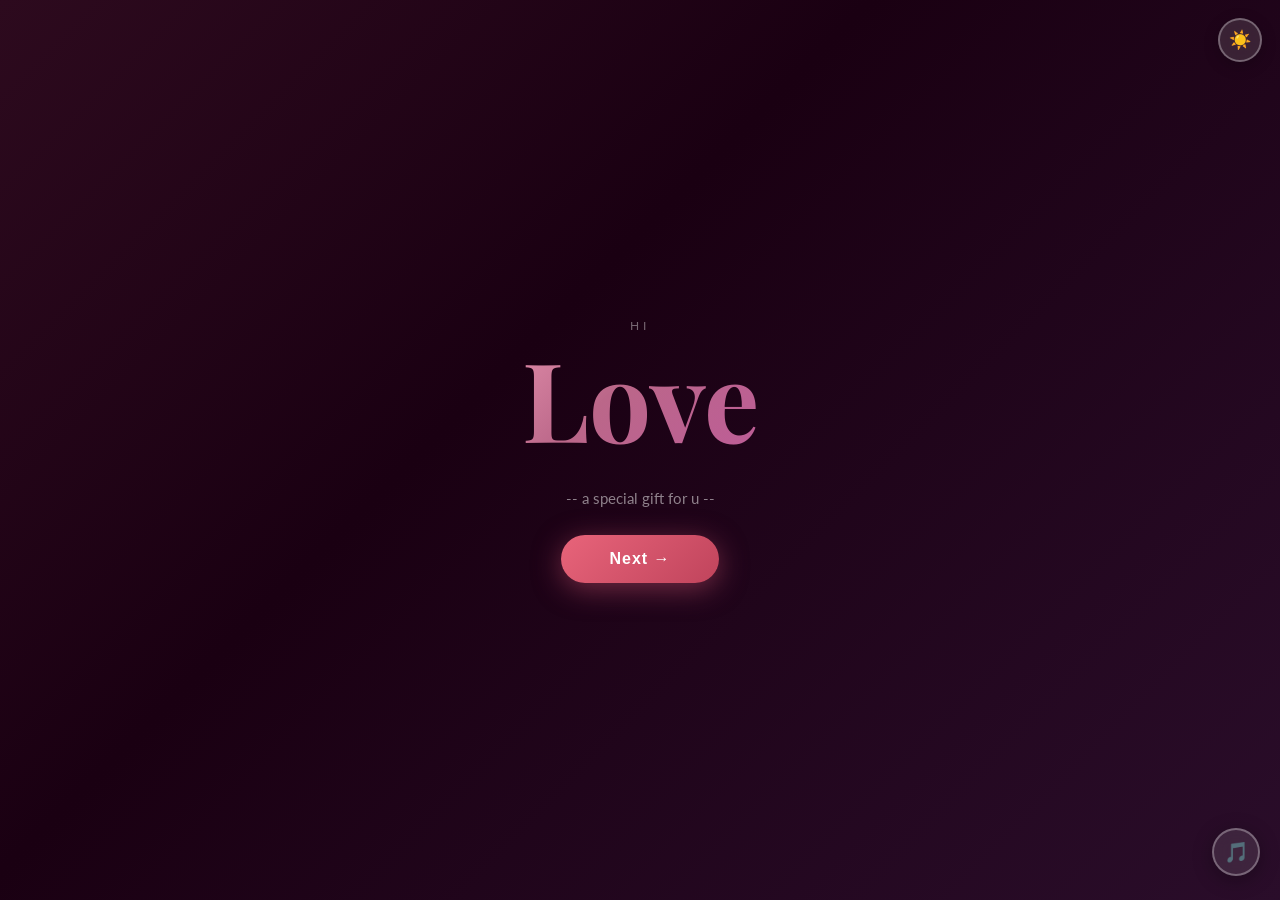
==== commit fc98cd97: "Add files via upload" ====
--- a/web3.html
+++ b/web3.html
@@ -33,10 +33,10 @@
 
 <!-- SCENE 1 — INTRO -->
 <div class="scene active" id="s-intro">
-  <p class="scene-label"> Hi </p>
-  <h1 class="intro-name">Pacar</h1>
+  <p class="scene-label"> Hi</p>
+  <h1 class="intro-name">Love</h1>
   <div class="intro-rose-row"></div>
-  <p class="scene-sub">-- FILL IT WITH SWEET WORDS --</p>
+  <p class="scene-sub">-- a special gift for u --</p>
   <button class="btn btn-rose" id="btnIntroStart">Next →</button>
 </div>
 
@@ -87,7 +87,7 @@
       <!-- Middle tier -->
       <rect x="72" y="125" width="156" height="66" rx="11" fill="#9b5b8a" opacity=".85"/>
       <rect x="72" y="118" width="156" height="15" rx="6" fill="#bf7db4"/>
-      <text x="150" y="162" font-family="Georgia,serif" font-size="11" fill="rgba(255,255,255,.7)" text-anchor="middle" font-style="italic"></text>
+      <text x="150" y="162" font-family="Georgia,serif" font-size="11" fill="rgba(255,255,255,.7)" text-anchor="middle" font-style="italic">Happy Birthday!</text>
       <rect x="94"  y="134" width="14" height="4" rx="2" fill="rgba(255,200,220,.7)" transform="rotate(-28 101 136)"/>
       <rect x="130" y="141" width="14" height="4" rx="2" fill="rgba(200,160,255,.7)" transform="rotate(18 137 143)"/>
       <rect x="168" y="134" width="14" height="4" rx="2" fill="rgba(255,220,140,.7)" transform="rotate(-15 175 136)"/>
@@ -197,11 +197,11 @@
 
       <div class="gallery-row">
         <div class="polaroid">
-          <img class="pol-img" src="./image/foto1.jpg" alt="Kenangan 1" loading="lazy" onerror="this.replaceWith(Object.assign(document.createElement('div'),{className:'pol-ph',innerHTML:'<div class=&quot;pi&quot;></div><div class=&quot;pt&quot;>Foto bersama</div>'}))">
+          <img class="pol-img" src="image/foto1.jpg" alt="Kenangan 1" loading="lazy" onerror="this.replaceWith(Object.assign(document.createElement('div'),{className:'pol-ph',innerHTML:'<div class=&quot;pi&quot;></div><div class=&quot;pt&quot;>Foto bersama</div>'}))">
           <div class="pol-caption">moment #1</div>
         </div>
         <div class="polaroid">
-          <img class="pol-img" src="./image/foto2.jpg" alt="Kenangan 2" loading="lazy" onerror="this.replaceWith(Object.assign(document.createElement('div'),{className:'pol-ph',innerHTML:'<div class=&quot;pi&quot;></div><div class=&quot;pt&quot;>Foto bersama</div>'}))">
+          <img class="pol-img" src="image/foto2.jpg" alt="Kenangan 2" loading="lazy" onerror="this.replaceWith(Object.assign(document.createElement('div'),{className:'pol-ph',innerHTML:'<div class=&quot;pi&quot;></div><div class=&quot;pt&quot;>Foto bersama</div>'}))">
           <div class="pol-caption">moment #2</div>
         </div>
       </div>
--- a/web3.css
+++ b/web3.css
@@ -137,22 +137,6 @@
   transform: scale(1);
   z-index: 20;
 }
-
-/* Scene galeri: beda dari scene lain — bisa discroll ke bawah,
-   tinggi mengikuti konten (bukan dikunci 100vh penuh dengan overflow hidden) */
-.scene#s-gallery {
-  position: fixed;
-  inset: 0;
-  height: 100%;
-  overflow-y: auto;
-  -webkit-overflow-scrolling: touch;
-  justify-content: flex-start;
-  padding-top: 64px;
-  padding-bottom: 48px;
-}
-.scene#s-gallery .btn {
-  flex-shrink: 0;
-}
 .scene.exit-up {
   animation: exitUp 0.7s cubic-bezier(.4,0,.2,1) forwards;
   pointer-events: none;
@@ -389,6 +373,10 @@
 .cake-wrap { text-align:center; }
 #cake-svg  { max-width:260px; width:100%; display:block; margin:0 auto 20px; }
 .flame-g   { transform-origin:50% 100%; }
+/* FIXED: candle animations now use gentle stable sway — no random jump */
+.f1 { animation: fl1 0.9s ease-in-out infinite alternate; }
+.f2 { animation: fl2 1.1s ease-in-out infinite alternate; }
+.f3 { animation: fl3 0.85s ease-in-out infinite alternate; }
 @keyframes fl1 {
   0%   { transform: scale(1,1) rotate(-2deg)   skewX(0deg); }
   50%  { transform: scale(.93,1.1) rotate(1deg) skewX(2deg); }
@@ -564,71 +552,67 @@
 .sp-desc { font-size:13px; color:var(--text-sub); line-height:1.7; }
 .btn-next-sp { margin-top:18px; padding:12px 36px; flex-shrink:0; }
 
-/* ============ GALLERY SCENE — POLAROID STYLE (grid 2 kolom, discroll) ============ */
+/* ============ GALLERY SCENE — POLAROID STYLE ============ */
 .gallery-outer {
   width: 100%;
-  max-width: 480px;
-  height: auto;
-  min-height: 0;
-  overflow: visible;
+  max-width: 680px;
+  height: 58vh;
+  min-height: 300px;
+  overflow: hidden;
   border-radius: 20px;
   position: relative;
-  background: transparent;
-  border: none;
-  flex-shrink: 0;
+  background: var(--bg-card);
+  border: 1px solid var(--bg-card-border);
 }
 .gallery-track {
-  display: grid;
-  grid-template-columns: repeat(2, 1fr);
-  gap: 18px 14px;
-  align-items: start;
   animation: none;
-  overflow: visible;
+  overflow-y: auto;
   max-height: none;
   height: auto;
-  padding: 4px 2px 8px;
+}
+.gallery-track:hover { animation-play-state: paused; }
+@keyframes gScroll {
+  0%   { transform: translateY(0); }
+  100% { transform: translateY(-50%); }
 }
 .gallery-row {
-  display: contents;
+  display: flex;
+  gap: 16px;
+  justify-content: center;
+  align-items: flex-end;
 }
 
 /* Polaroid frame style */
 .polaroid {
   background: white;
-  padding: 8px 8px 18px;
+  padding: 8px 8px 22px;
   border-radius: 3px;
   box-shadow: 0 6px 22px rgba(0,0,0,.25), 0 2px 6px rgba(0,0,0,.15);
-  width: 100%;
-  height: auto;
+  width: 160px;
+  height: 170px;
   flex-shrink: 0;
   display: flex;
   flex-direction: column;
   align-items: center;
   justify-content: center;
   position: relative;
-  transition: transform .3s, box-shadow .3s, opacity .5s ease;
-  opacity: 0;
-  transform: translateY(18px) rotate(var(--tilt, 0deg)) !important;
-}
-.polaroid.in-view {
-  opacity: 1;
-  transform: translateY(0) rotate(var(--tilt, 0deg)) !important;
+  transition: transform .3s, box-shadow .3s;
 }
 .polaroid:hover {
   box-shadow: 0 12px 32px rgba(0,0,0,.35);
   z-index: 5;
-  transform: translateY(0) rotate(var(--tilt, 0deg)) scale(1.04) !important;
-}
-/* Subtle alternating tilt per card */
-.gallery-track .polaroid:nth-child(4n+1) { --tilt: -3deg; }
-.gallery-track .polaroid:nth-child(4n+2) { --tilt: 2deg; }
-.gallery-track .polaroid:nth-child(4n+3) { --tilt: 1.5deg; }
-.gallery-track .polaroid:nth-child(4n+4) { --tilt: -2deg; }
+}
+/* Subtle random tilt per card */
+.gallery-row .polaroid:nth-child(1) { transform: rotate(-3deg); }
+.gallery-row .polaroid:nth-child(2) { transform: rotate(1.5deg); }
+.gallery-row .polaroid:nth-child(3) { transform: rotate(-2deg); }
+.gallery-row .polaroid:nth-child(1):hover { transform: rotate(-3deg) scale(1.06); }
+.gallery-row .polaroid:nth-child(2):hover { transform: rotate(1.5deg) scale(1.06); }
+.gallery-row .polaroid:nth-child(3):hover { transform: rotate(-2deg) scale(1.06); }
 
 .polaroid .pol-img {
   width: 100%;
-  height: auto;
-  aspect-ratio: 4 / 5;
+  height: 118px;
   object-fit: cover;
   border-radius: 1px;
   background: #f8f8f8;
@@ -640,9 +624,7 @@
 .polaroid .pol-ph {
   width: 100%;
   height: auto;
-  aspect-ratio: 4 / 5;
-  display: flex;
-  flex-direction: column;
+  display: flex;
   align-items: center;
   justify-content: center;
   margin-bottom: 8px;
@@ -659,10 +641,9 @@
   font-family: 'Lato', sans-serif;
 }
 .polaroid .pol-caption {
-  font-size: 10px;
+  font-size: 9px;
   color: #aaa;
-  margin-top: 6px;
-  text-align: center;
+  margin-top: 4px;
 }
 
 /* Washi tape accent strip */
@@ -676,24 +657,21 @@
   border-radius: 2px;
   pointer-events: none;
 }
-.gallery-track .polaroid:nth-child(4n+1)::before { --tape-rot: -4deg; background: rgba(155,91,138,.35); }
-.gallery-track .polaroid:nth-child(4n+2)::before { --tape-rot:  2deg; background: rgba(232,169,82,.35); }
-.gallery-track .polaroid:nth-child(4n+3)::before { --tape-rot: -2deg; background: rgba(232,100,122,.35); }
-.gallery-track .polaroid:nth-child(4n+4)::before { --tape-rot:  3deg; background: rgba(232,100,122,.35); }
-
-@media (prefers-reduced-motion: reduce) {
-  .polaroid {
-    transition: none !important;
-    opacity: 1 !important;
-    transform: rotate(var(--tilt, 0deg)) !important;
-  }
-}
+.gallery-row .polaroid:nth-child(1)::before { --tape-rot: -4deg; background: rgba(155,91,138,.35); }
+.gallery-row .polaroid:nth-child(2)::before { --tape-rot:  2deg; background: rgba(232,169,82,.35); }
+.gallery-row .polaroid:nth-child(3)::before { --tape-rot: -2deg; background: rgba(232,100,122,.35); }
+
+.gfade-t, .gfade-b {
+  position: absolute; left: 0; right: 0; height: 70px;
+  pointer-events: none; z-index: 2;
+}
+.gfade-t { top: 0;    background: linear-gradient(to bottom, var(--gallery-fade-color), transparent); }
+.gfade-b { bottom: 0; background: linear-gradient(to top,   var(--gallery-fade-color), transparent); }
 
 /* Gallery title overlay */
 .gallery-title-overlay {
   text-align: center;
   margin-bottom: 6px;
-  flex-shrink: 0;
 }
 .gallery-title-overlay h2 {
   font-family: 'Playfair Display', serif;
@@ -873,10 +851,10 @@
   .sp-desc    { font-size:12px; }
   .special-scroll { gap:10px; max-height:65vh; }
   .btn-next-sp { margin-top:12px; padding:11px 28px; font-size:14px; }
-  .polaroid   { padding:6px 6px 16px; }
-  .pol-ph .pi { font-size:24px; }
-  .gallery-track { gap: 14px 10px; }
-  .scene#s-gallery { padding-top: 48px; }
+  .polaroid   { width:110px; height:128px; padding:5px 5px 18px; }
+  .polaroid .pol-ph, .polaroid .pol-img { height:80px; }
+  .pol-ph .pi { font-size:20px; }
+  .gallery-outer { height:48vh; min-height:260px; }
   .portrait-circle { width:180px; height:180px; }
   .ring.r1 { width:220px; height:220px; }
   .ring.r2 { width:260px; height:260px; }
